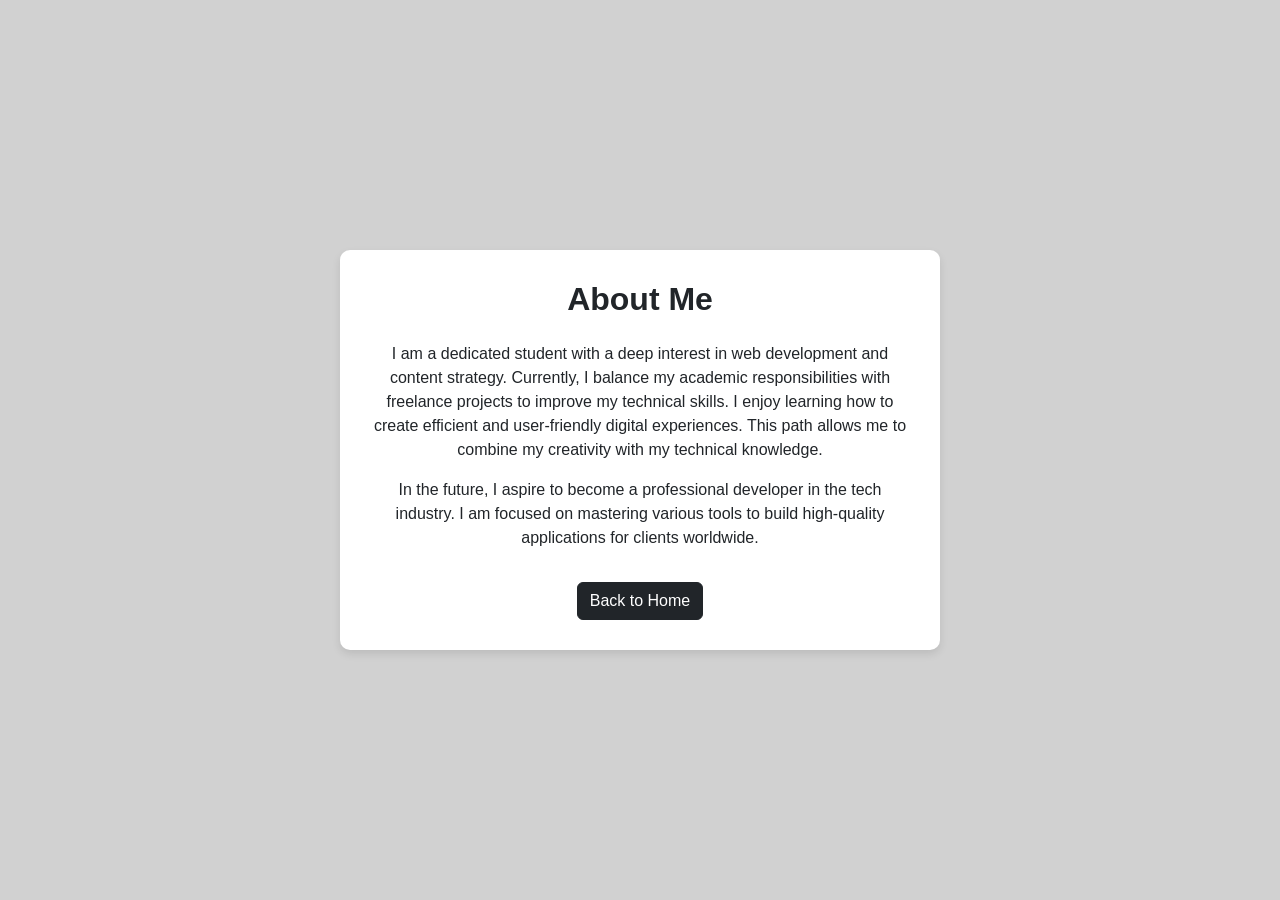
==== about.html @ aa390c67 "- Created about.html with personal introduction and navigation - Created contacts.html with contact " ====
<!DOCTYPE html>
<html lang="en">
<head>
    <meta charset="UTF-8">
    <meta name="viewport" content="width=device-width, initial-scale=1.0">
    <title>About Me</title>
    <link href="https://cdn.jsdelivr.net/npm/bootstrap@5.3.0/dist/css/bootstrap.min.css" rel="stylesheet">
    <link rel="stylesheet" href="style.css">
</head>
<body>
    <div class="main-container">
        <div class="content-box">
            <h2 class="fw-bold mb-4">About Me</h2>
            <p>I am a dedicated student with a deep interest in web development and content strategy. Currently, I balance my academic responsibilities with freelance projects to improve my technical skills. I enjoy learning how to create efficient and user-friendly digital experiences. This path allows me to combine my creativity with my technical knowledge.</p>
            
            <p>In the future, I aspire to become a professional developer in the tech industry. I am focused on mastering various tools to build high-quality applications for clients worldwide.</p>
            
            <a href="index.html" class="btn btn-dark mt-3">Back to Home</a>
        </div>
    </div>
</body>
</html>
---- style.css ----
/* Basic Global Styles */
body {
    font-family: 'Poppins', sans-serif;
    background-color: #d1d1d1; /* The grey background from your photo */
    margin: 0;
    padding: 0;
}

.main-container {
    min-height: 100vh;
    display: flex;
    flex-direction: column;
    align-items: center;
    justify-content: center;
    padding: 20px;
}

/* Home Page Image */
.profile-img {
    width: 180px;
    height: 180px;
    object-fit: cover;
    border-radius: 50%;
    border: 4px solid #fff;
    margin-bottom: 15px;
}

/* Buttons that match your reference image */
.btn-custom {
    background-color: #555555;
    color: white !important;
    width: 100%;
    max-width: 320px;
    margin: 10px 0;
    padding: 12px;
    text-decoration: none;
    display: block;
    border-radius: 5px;
    text-align: center;
    transition: 0.3s;
}

.btn-custom:hover {
    background-color: #333333;
}

/* Content Box for other pages */
.content-box {
    background: #ffffff;
    padding: 30px;
    border-radius: 10px;
    max-width: 600px;
    width: 90%;
    text-align: center;
    box-shadow: 0 4px 8px rgba(0,0,0,0.1);
}

/* Consistent Tech Logos (Requirement) */
.tech-logo {
    width: 70px;
    height: 70px;
    margin: 10px;
}

/* Cert Image Responsiveness */
.cert-img {
    max-width: 100%;
    height: auto;
    cursor: pointer;
    border: 1px solid #ddd;
}
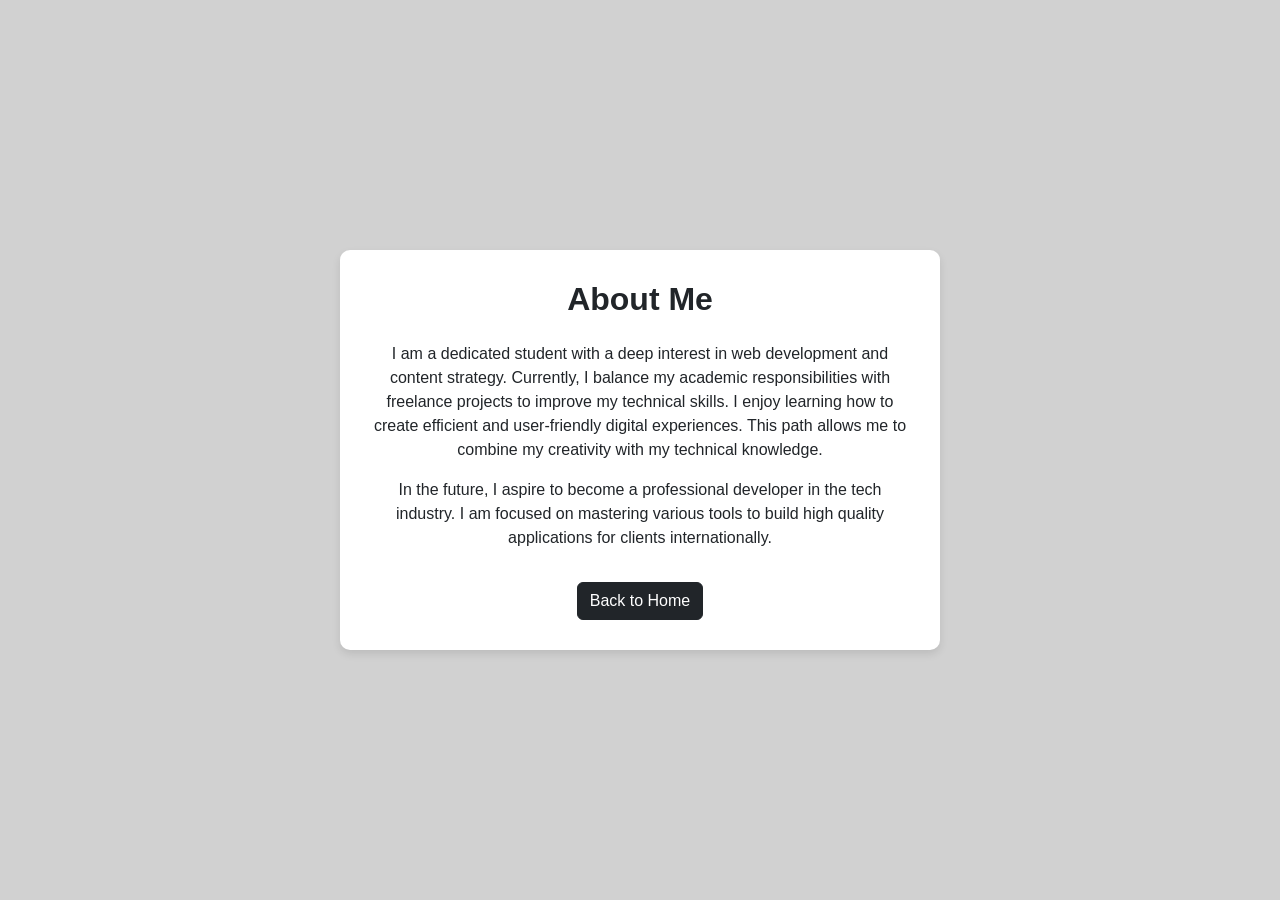
==== commit 3e91eb74: "edited content on about.html" ====
--- a/about.html
+++ b/about.html
@@ -13,7 +13,7 @@
             <h2 class="fw-bold mb-4">About Me</h2>
             <p>I am a dedicated student with a deep interest in web development and content strategy. Currently, I balance my academic responsibilities with freelance projects to improve my technical skills. I enjoy learning how to create efficient and user-friendly digital experiences. This path allows me to combine my creativity with my technical knowledge.</p>
             
-            <p>In the future, I aspire to become a professional developer in the tech industry. I am focused on mastering various tools to build high-quality applications for clients worldwide.</p>
+            <p>In the future, I aspire to become a professional developer in the tech industry. I am focused on mastering various tools to build high quality applications for clients internationally.</p>
             
             <a href="index.html" class="btn btn-dark mt-3">Back to Home</a>
         </div>
--- a/style.css
+++ b/style.css
@@ -1,7 +1,6 @@
-/* Basic Global Styles */
 body {
     font-family: 'Poppins', sans-serif;
-    background-color: #d1d1d1; /* The grey background from your photo */
+    background-color: #d1d1d1; 
     margin: 0;
     padding: 0;
 }
@@ -15,7 +14,7 @@
     padding: 20px;
 }
 
-/* Home Page Image */
+
 .profile-img {
     width: 180px;
     height: 180px;
@@ -25,7 +24,7 @@
     margin-bottom: 15px;
 }
 
-/* Buttons that match your reference image */
+
 .btn-custom {
     background-color: #555555;
     color: white !important;
@@ -44,7 +43,7 @@
     background-color: #333333;
 }
 
-/* Content Box for other pages */
+
 .content-box {
     background: #ffffff;
     padding: 30px;
@@ -55,17 +54,17 @@
     box-shadow: 0 4px 8px rgba(0,0,0,0.1);
 }
 
-/* Consistent Tech Logos (Requirement) */
+
 .tech-logo {
     width: 70px;
     height: 70px;
     margin: 10px;
 }
 
-/* Cert Image Responsiveness */
+
 .cert-img {
     max-width: 100%;
     height: auto;
     cursor: pointer;
     border: 1px solid #ddd;
-}+}
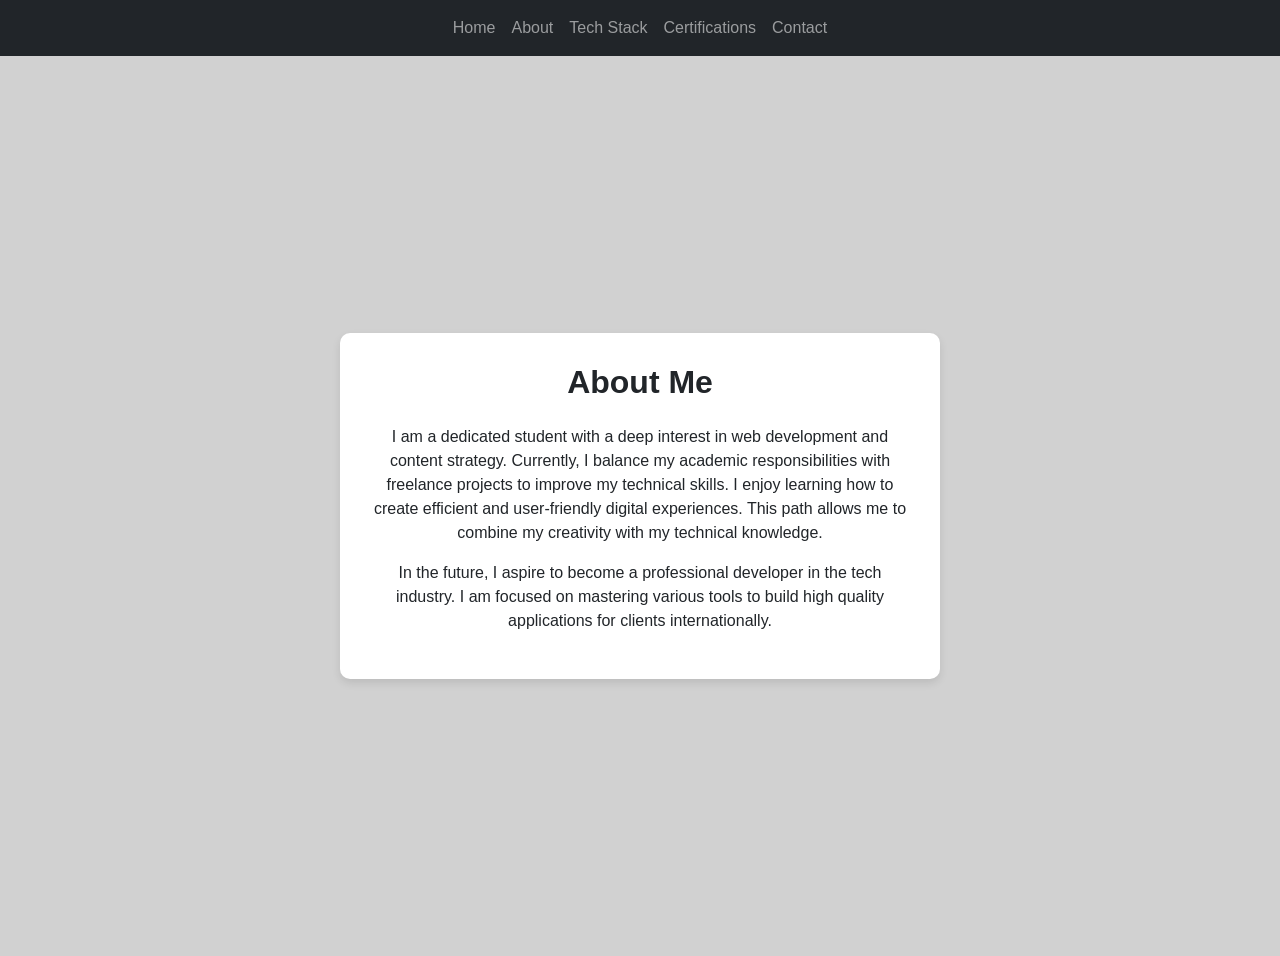
==== commit 7d5bc5df: "implemented a navigation bar and added name after page title" ====
--- a/about.html
+++ b/about.html
@@ -3,19 +3,28 @@
 <head>
     <meta charset="UTF-8">
     <meta name="viewport" content="width=device-width, initial-scale=1.0">
-    <title>About Me</title>
+    <title>About Me | Anthony Karl Martinez</title>
     <link href="https://cdn.jsdelivr.net/npm/bootstrap@5.3.0/dist/css/bootstrap.min.css" rel="stylesheet">
     <link rel="stylesheet" href="style.css">
 </head>
 <body>
+    <nav class="navbar navbar-expand-lg navbar-dark bg-dark">
+  <div class="container justify-content-center">
+    <div class="navbar-nav">
+      <a class="nav-link" href="index.html">Home</a>
+      <a class="nav-link" href="about.html">About</a>
+      <a class="nav-link" href="techstack.html">Tech Stack</a>
+      <a class="nav-link" href="certifications.html">Certifications</a>
+      <a class="nav-link" href="contacts.html">Contact</a>
+    </div>
+  </div>
+</nav>
     <div class="main-container">
         <div class="content-box">
             <h2 class="fw-bold mb-4">About Me</h2>
             <p>I am a dedicated student with a deep interest in web development and content strategy. Currently, I balance my academic responsibilities with freelance projects to improve my technical skills. I enjoy learning how to create efficient and user-friendly digital experiences. This path allows me to combine my creativity with my technical knowledge.</p>
             
             <p>In the future, I aspire to become a professional developer in the tech industry. I am focused on mastering various tools to build high quality applications for clients internationally.</p>
-            
-            <a href="index.html" class="btn btn-dark mt-3">Back to Home</a>
         </div>
     </div>
 </body>
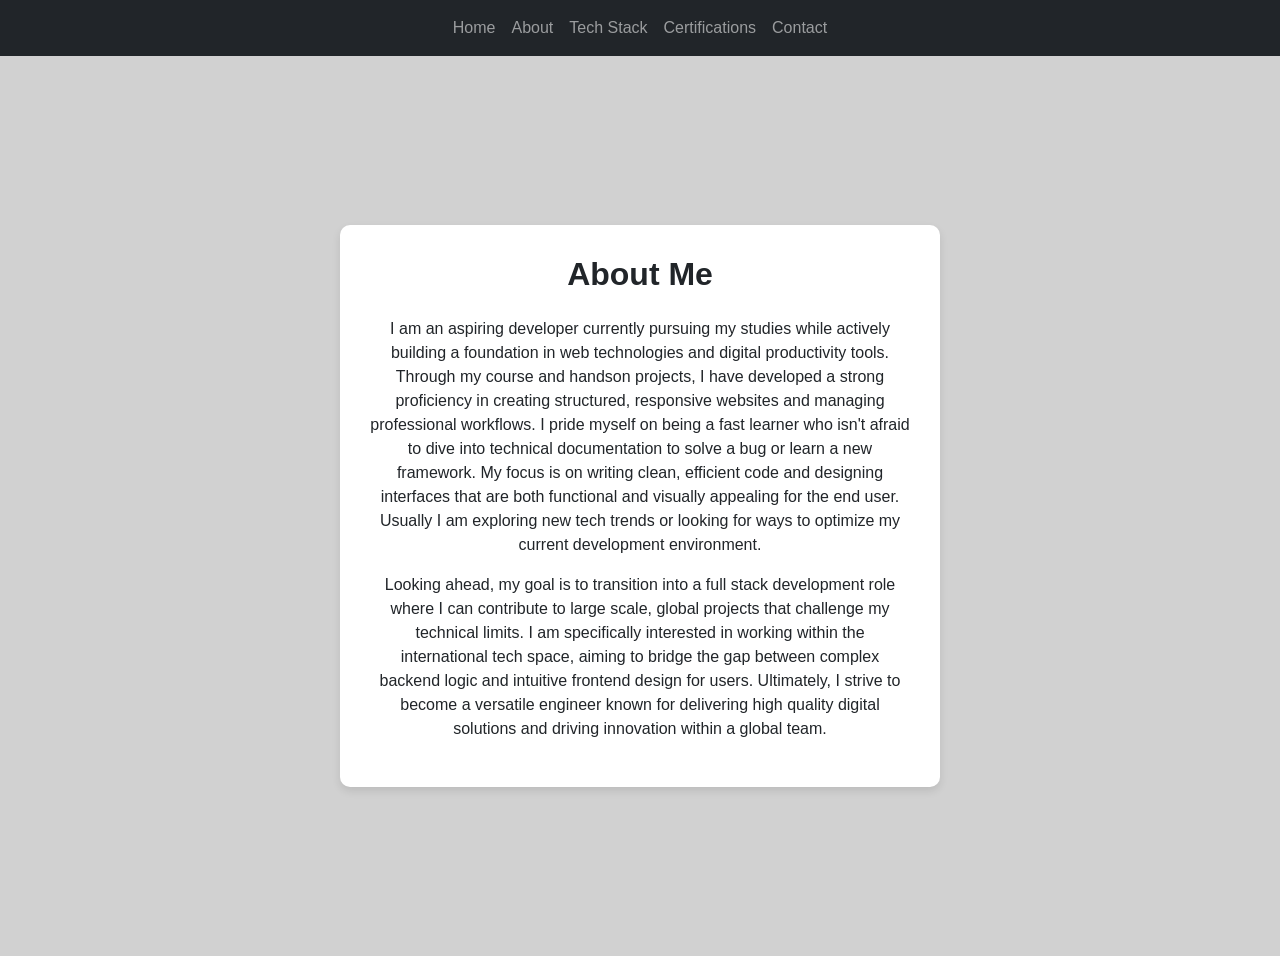
==== commit a780f11a: "changed and added more details in about me" ====
--- a/about.html
+++ b/about.html
@@ -6,25 +6,31 @@
     <title>About Me | Anthony Karl Martinez</title>
     <link href="https://cdn.jsdelivr.net/npm/bootstrap@5.3.0/dist/css/bootstrap.min.css" rel="stylesheet">
     <link rel="stylesheet" href="style.css">
+    <script src="https://cdn.jsdelivr.net/npm/bootstrap@5.3.0/dist/js/bootstrap.bundle.min.js"></script>
 </head>
 <body>
-    <nav class="navbar navbar-expand-lg navbar-dark bg-dark">
-  <div class="container justify-content-center">
-    <div class="navbar-nav">
-      <a class="nav-link" href="index.html">Home</a>
-      <a class="nav-link" href="about.html">About</a>
-      <a class="nav-link" href="techstack.html">Tech Stack</a>
-      <a class="nav-link" href="certifications.html">Certifications</a>
-      <a class="nav-link" href="contacts.html">Contact</a>
+<nav class="navbar navbar-expand-lg navbar-dark bg-dark">
+  <div class="container-fluid">
+    <button class="navbar-toggler ms-auto" type="button" data-bs-toggle="collapse" data-bs-target="#navbarNav" aria-controls="navbarNav" aria-expanded="false" aria-label="Toggle navigation">
+      <span class="navbar-toggler-icon"></span>
+    </button>
+    <div class="collapse navbar-collapse" id="navbarNav">
+      <div class="navbar-nav mx-auto text-center">
+        <a class="nav-link" href="index.html">Home</a>
+        <a class="nav-link" href="about.html">About</a>
+        <a class="nav-link" href="techstack.html">Tech Stack</a>
+        <a class="nav-link" href="certifications.html">Certifications</a>
+        <a class="nav-link" href="contacts.html">Contact</a>
+      </div>
     </div>
   </div>
 </nav>
     <div class="main-container">
         <div class="content-box">
             <h2 class="fw-bold mb-4">About Me</h2>
-            <p>I am a dedicated student with a deep interest in web development and content strategy. Currently, I balance my academic responsibilities with freelance projects to improve my technical skills. I enjoy learning how to create efficient and user-friendly digital experiences. This path allows me to combine my creativity with my technical knowledge.</p>
+            <p>I am an aspiring developer currently pursuing my studies while actively building a foundation in web technologies and digital productivity tools. Through my course and handson projects, I have developed a strong proficiency in creating structured, responsive websites and managing professional workflows. I pride myself on being a fast learner who isn't afraid to dive into technical documentation to solve a bug or learn a new framework. My focus is on writing clean, efficient code and designing interfaces that are both functional and visually appealing for the end user. Usually I am exploring new tech trends or looking for ways to optimize my current development environment.</p>
             
-            <p>In the future, I aspire to become a professional developer in the tech industry. I am focused on mastering various tools to build high quality applications for clients internationally.</p>
+            <p>Looking ahead, my goal is to transition into a full stack development role where I can contribute to large scale, global projects that challenge my technical limits. I am specifically interested in working within the international tech space, aiming to bridge the gap between complex backend logic and intuitive frontend design for users. Ultimately, I strive to become a versatile engineer known for delivering high quality digital solutions and driving innovation within a global team.</p>
         </div>
     </div>
 </body>
--- a/style.css
+++ b/style.css
@@ -62,9 +62,20 @@
 }
 
 
-.cert-img {
-    max-width: 100%;
+.cert-thumbnail {
+    transition: all 0.3s ease;
+    cursor: zoom-in; 
+    border: 1px solid #ddd;
+    border-radius: 8px;
+    width: 100%;
+    max-width: 500px; 
     height: auto;
-    cursor: pointer;
-    border: 1px solid #ddd;
+    display: block;
+    margin: 0 auto;
 }
+
+.cert-thumbnail:hover {
+    transform: scale(1.03);
+    filter: brightness(90%); 
+    box-shadow: 0 10px 25px rgba(0,0,0,0.2);
+}
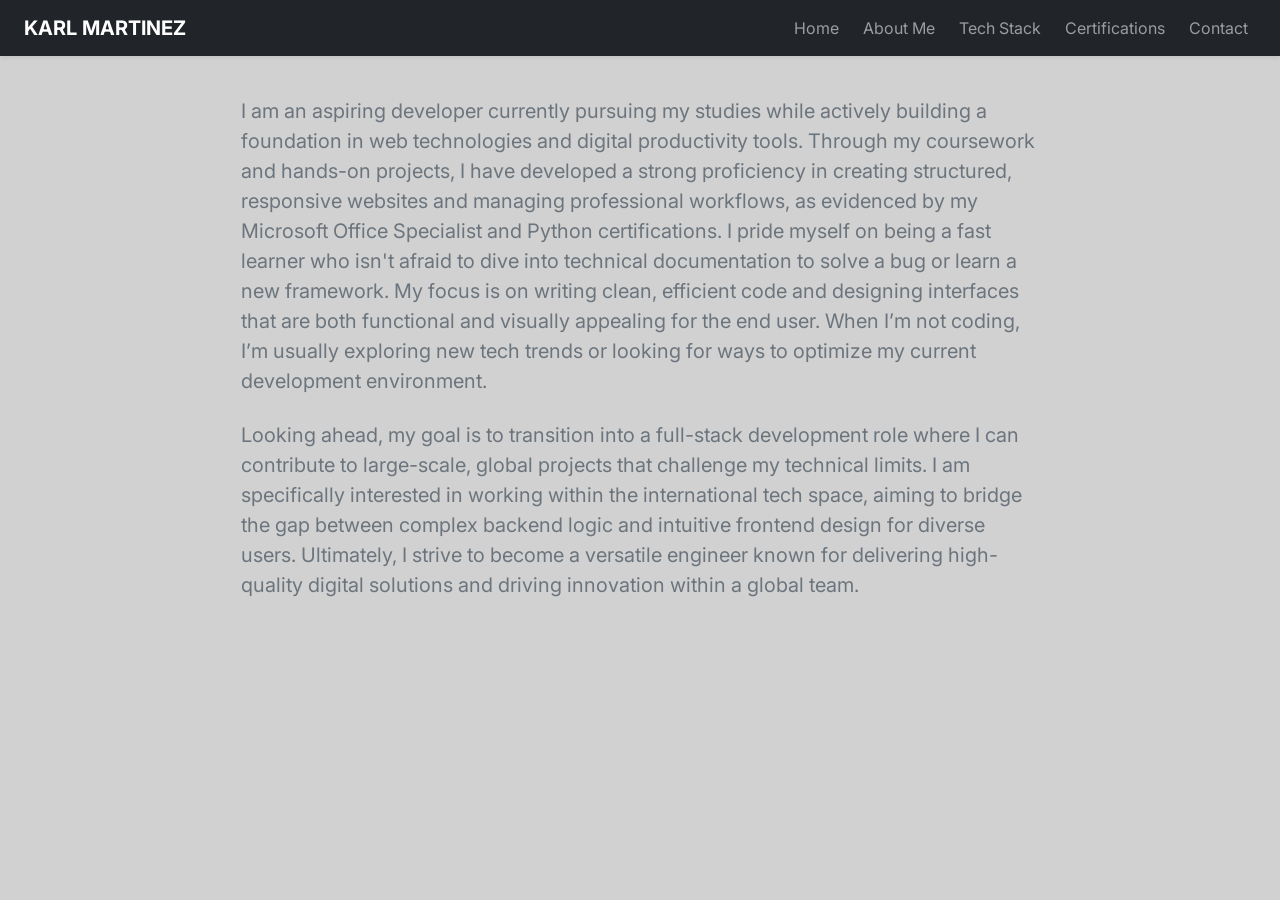
==== commit 6f5b0fb6: "fixed the content to always start from the top and added navbar text and used a google fonts also ch" ====
--- a/about.html
+++ b/about.html
@@ -9,29 +9,41 @@
     <script src="https://cdn.jsdelivr.net/npm/bootstrap@5.3.0/dist/js/bootstrap.bundle.min.js"></script>
 </head>
 <body>
-<nav class="navbar navbar-expand-lg navbar-dark bg-dark">
-  <div class="container-fluid">
-    <button class="navbar-toggler ms-auto" type="button" data-bs-toggle="collapse" data-bs-target="#navbarNav" aria-controls="navbarNav" aria-expanded="false" aria-label="Toggle navigation">
-      <span class="navbar-toggler-icon"></span>
-    </button>
-    <div class="collapse navbar-collapse" id="navbarNav">
-      <div class="navbar-nav mx-auto text-center">
-        <a class="nav-link" href="index.html">Home</a>
-        <a class="nav-link" href="about.html">About</a>
-        <a class="nav-link" href="techstack.html">Tech Stack</a>
-        <a class="nav-link" href="certifications.html">Certifications</a>
-        <a class="nav-link" href="contacts.html">Contact</a>
-      </div>
+<nav class="navbar navbar-expand-lg navbar-dark bg-dark shadow-sm">
+        <div class="container-fluid px-4">
+            <a class="navbar-brand fw-bold text-uppercase" href="index.html">Karl Martinez</a>
+            <button class="navbar-toggler border-0" type="button" data-bs-toggle="collapse" data-bs-target="#navbarNav">
+                <span class="navbar-toggler-icon"></span>
+            </button>
+            <div class="collapse navbar-collapse" id="navbarNav">
+                <ul class="navbar-nav ms-auto gap-2">
+                    <li class="nav-item"><a class="nav-link" href="index.html">Home</a></li>
+                    <li class="nav-item"><a class="nav-link" href="about.html">About Me</a></li>
+                    <li class="nav-item"><a class="nav-link" href="techstack.html">Tech Stack</a></li>
+                    <li class="nav-item"><a class="nav-link" href="certifications.html">Certifications</a></li>
+                    <li class="nav-item"><a class="nav-link" href="contacts.html">Contact</a></li>
+                </ul>
+            </div>
+        </div>
+    </nav>
+
+    <div class="main-content-wrapper">
+        <main class="w-100 px-4">
+            <div class="row mx-0 justify-content-center">
+                <div class="col-12 col-lg-8">
+                    <article class="custom-card">
+                        <p class="text-secondary fs-5 mb-4">
+                            I am an aspiring developer currently pursuing my studies while actively building a foundation in web technologies and digital productivity tools. Through my coursework and hands-on projects, I have developed a strong proficiency in creating structured, responsive websites and managing professional workflows, as evidenced by my Microsoft Office Specialist and Python certifications. I pride myself on being a fast learner who isn't afraid to dive into technical documentation to solve a bug or learn a new framework. My focus is on writing clean, efficient code and designing interfaces that are both functional and visually appealing for the end user. When I’m not coding, I’m usually exploring new tech trends or looking for ways to optimize my current development environment.
+                        </p>
+                        <p class="text-secondary fs-5 mb-0">
+                            Looking ahead, my goal is to transition into a full-stack development role where I can contribute to large-scale, global projects that challenge my technical limits. I am specifically interested in working within the international tech space, aiming to bridge the gap between complex backend logic and intuitive frontend design for diverse users. Ultimately, I strive to become a versatile engineer known for delivering high-quality digital solutions and driving innovation within a global team.
+                        </p>
+                    </article>
+                </div>
+            </div>
+        </main>
     </div>
-  </div>
-</nav>
-    <div class="main-container">
-        <div class="content-box">
-            <h2 class="fw-bold mb-4">About Me</h2>
-            <p>I am an aspiring developer currently pursuing my studies while actively building a foundation in web technologies and digital productivity tools. Through my course and handson projects, I have developed a strong proficiency in creating structured, responsive websites and managing professional workflows. I pride myself on being a fast learner who isn't afraid to dive into technical documentation to solve a bug or learn a new framework. My focus is on writing clean, efficient code and designing interfaces that are both functional and visually appealing for the end user. Usually I am exploring new tech trends or looking for ways to optimize my current development environment.</p>
-            
-            <p>Looking ahead, my goal is to transition into a full stack development role where I can contribute to large scale, global projects that challenge my technical limits. I am specifically interested in working within the international tech space, aiming to bridge the gap between complex backend logic and intuitive frontend design for users. Ultimately, I strive to become a versatile engineer known for delivering high quality digital solutions and driving innovation within a global team.</p>
-        </div>
-    </div>
+
+    <script src="https://cdn.jsdelivr.net/npm/bootstrap@5.3.0/dist/js/bootstrap.bundle.min.js"></script>
 </body>
 </html>
--- a/style.css
+++ b/style.css
@@ -1,8 +1,16 @@
-body {
-    font-family: 'Poppins', sans-serif;
-    background-color: #d1d1d1; 
+@import url('https://fonts.googleapis.com/css2?family=Inter:wght@300;400;600;700&display=swap');
+
+* {
+    box-sizing: border-box;
     margin: 0;
     padding: 0;
+}
+
+body {
+    font-family: 'Inter', sans-serif;
+    background-color: #d1d1d1; 
+    padding-top: 0 !important; 
+    margin-top: 0 !important;
 }
 
 .main-container {
@@ -79,3 +87,76 @@
     filter: brightness(90%); 
     box-shadow: 0 10px 25px rgba(0,0,0,0.2);
 }
+
+.tech-card {
+    background: #ffffff;
+    border: none;
+    border-radius: 12px;
+    box-shadow: 0 4px 12px rgba(0, 0, 0, 0.05);
+    padding: 1.5rem;
+    text-align: center;
+    height: 100%;
+    display: flex;
+    flex-direction: column;
+    align-items: center;
+    justify-content: center;
+    transition: transform 0.25s ease, box-shadow 0.25s ease;
+}
+
+.tech-card:hover {
+    transform: translateY(-5px);
+    box-shadow: 0 8px 20px rgba(0, 0, 0, 0.1);
+}
+
+.tech-icon {
+    width: 65px;
+    height: 65px;
+    object-fit: contain;
+    margin-bottom: 0.75rem;
+}
+
+.tech-card p {
+    font-weight: 600;
+    font-size: 0.95rem;
+    color: #495057;
+    margin-bottom: 0;
+}
+
+@media (max-width: 991.98px) {
+    .navbar-collapse {
+        position: absolute;
+        top: 100%; 
+        left: 0;
+        right: 0;
+        z-index: 1050; 
+        background-color: #212529; 
+        padding: 1rem 1.5rem;
+        box-shadow: 0 8px 16px rgba(0, 0, 0, 0.15); 
+    }
+    
+    
+    .navbar .container-fluid {
+        position: relative;
+    }
+}
+
+.main-content-wrapper {
+    padding-top: 2.5rem; /* Creates clean breathing room right under the navbar line */
+    padding-bottom: 4rem;
+}
+
+/* Page Headers - Clean layout consistency */
+.page-header {
+    background-color: #ffffff;
+    border-bottom: 1px solid #dee2e6;
+    padding: 3rem 0;
+    margin-bottom: 2.5rem;
+    text-align: center;
+}
+
+.page-header h1 {
+    font-weight: 700;
+    font-size: 2.5rem;
+    color: #111111;
+    letter-spacing: -0.5px;
+}
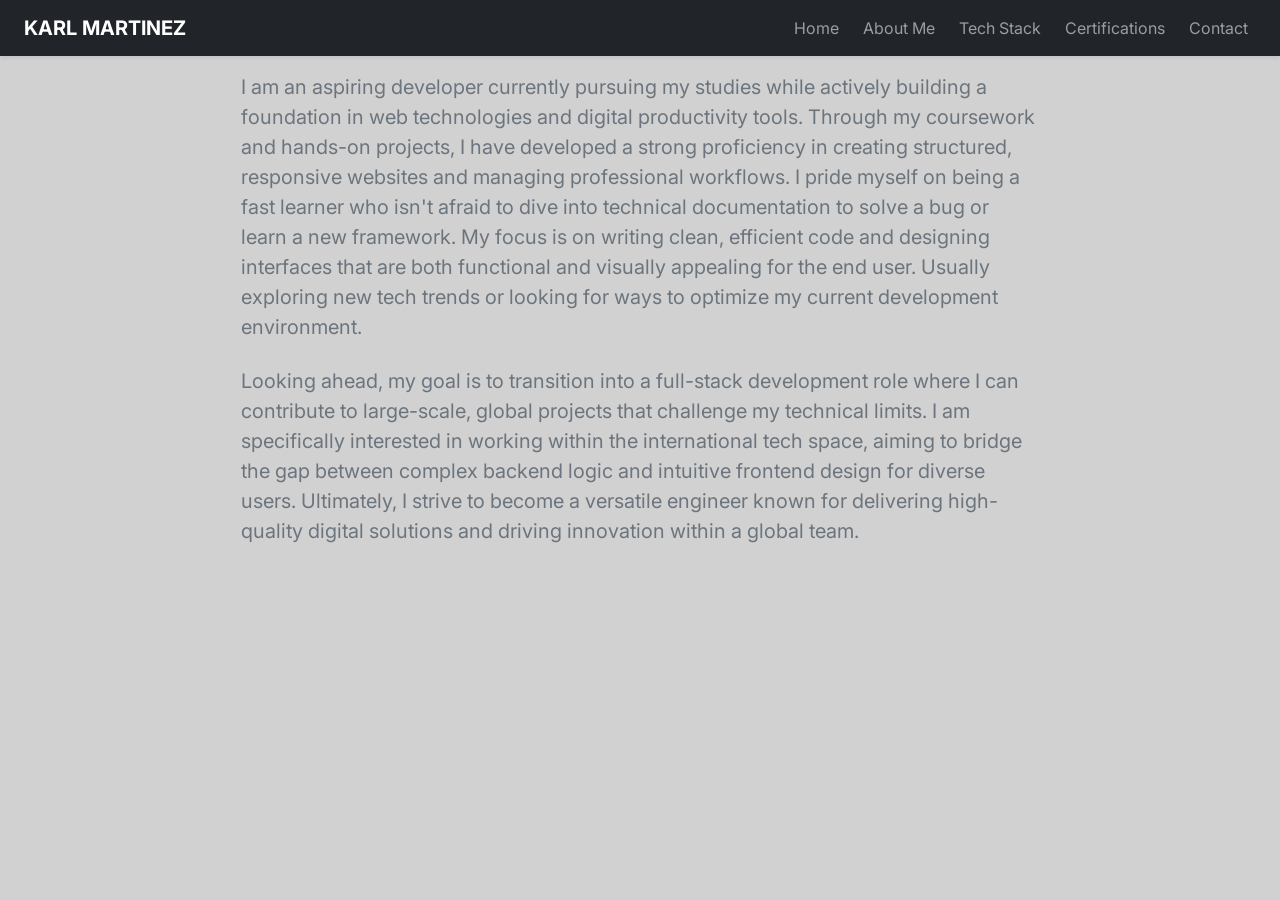
==== commit cc4458a2: "fixed my html indent lines" ====
--- a/about.html
+++ b/about.html
@@ -1,49 +1,62 @@
 <!DOCTYPE html>
 <html lang="en">
+
 <head>
-    <meta charset="UTF-8">
-    <meta name="viewport" content="width=device-width, initial-scale=1.0">
-    <title>About Me | Anthony Karl Martinez</title>
-    <link href="https://cdn.jsdelivr.net/npm/bootstrap@5.3.0/dist/css/bootstrap.min.css" rel="stylesheet">
-    <link rel="stylesheet" href="style.css">
-    <script src="https://cdn.jsdelivr.net/npm/bootstrap@5.3.0/dist/js/bootstrap.bundle.min.js"></script>
+  <meta charset="UTF-8">
+  <meta name="viewport" content="width=device-width, initial-scale=1.0">
+  <title>About Me | Anthony Karl Martinez</title>
+  <link href="https://cdn.jsdelivr.net/npm/bootstrap@5.3.0/dist/css/bootstrap.min.css" rel="stylesheet">
+  <link rel="stylesheet" href="style.css">
+  <script src="https://cdn.jsdelivr.net/npm/bootstrap@5.3.0/dist/js/bootstrap.bundle.min.js"></script>
 </head>
+
 <body>
-<nav class="navbar navbar-expand-lg navbar-dark bg-dark shadow-sm">
-        <div class="container-fluid px-4">
-            <a class="navbar-brand fw-bold text-uppercase" href="index.html">Karl Martinez</a>
-            <button class="navbar-toggler border-0" type="button" data-bs-toggle="collapse" data-bs-target="#navbarNav">
-                <span class="navbar-toggler-icon"></span>
-            </button>
-            <div class="collapse navbar-collapse" id="navbarNav">
-                <ul class="navbar-nav ms-auto gap-2">
-                    <li class="nav-item"><a class="nav-link" href="index.html">Home</a></li>
-                    <li class="nav-item"><a class="nav-link" href="about.html">About Me</a></li>
-                    <li class="nav-item"><a class="nav-link" href="techstack.html">Tech Stack</a></li>
-                    <li class="nav-item"><a class="nav-link" href="certifications.html">Certifications</a></li>
-                    <li class="nav-item"><a class="nav-link" href="contacts.html">Contact</a></li>
-                </ul>
-            </div>
+  <nav class="navbar navbar-expand-lg navbar-dark bg-dark shadow-sm">
+    <div class="container-fluid px-4">
+      <a class="navbar-brand fw-bold text-uppercase" href="index.html">Karl Martinez</a>
+      <button class="navbar-toggler border-0" type="button" data-bs-toggle="collapse" data-bs-target="#navbarNav">
+        <span class="navbar-toggler-icon"></span>
+      </button>
+      <div class="collapse navbar-collapse" id="navbarNav">
+        <ul class="navbar-nav ms-auto gap-2">
+          <li class="nav-item"><a class="nav-link" href="index.html">Home</a></li>
+          <li class="nav-item"><a class="nav-link" href="about.html">About Me</a></li>
+          <li class="nav-item"><a class="nav-link" href="techstack.html">Tech Stack</a></li>
+          <li class="nav-item"><a class="nav-link" href="certifications.html">Certifications</a></li>
+          <li class="nav-item"><a class="nav-link" href="contacts.html">Contact</a></li>
+        </ul>
+      </div>
+    </div>
+  </nav>
+
+  <div class="main-content-wrapper">
+    <main class="w-100 px-4">
+      <div class="row mx-0 justify-content-center">
+        <div class="col-12 col-lg-8">
+          <article class="custom-card">
+            <p class="text-secondary fs-5 mb-4">
+              I am an aspiring developer currently pursuing my studies while actively building a foundation in web
+              technologies and digital productivity tools. Through my coursework and hands-on projects, I have developed
+              a strong proficiency in creating structured, responsive websites and managing professional workflows. I
+              pride myself on being a fast learner who isn't afraid to dive into technical documentation to solve a bug
+              or learn a new framework. My focus is on writing clean, efficient code and designing interfaces that are
+              both functional and visually appealing for the end user. Usually exploring new
+              tech trends or looking for ways to optimize my current development environment.
+            </p>
+            <p class="text-secondary fs-5 mb-0">
+              Looking ahead, my goal is to transition into a full-stack development role where I can contribute to
+              large-scale, global projects that challenge my technical limits. I am specifically interested in working
+              within the international tech space, aiming to bridge the gap between complex backend logic and intuitive
+              frontend design for diverse users. Ultimately, I strive to become a versatile engineer known for
+              delivering high-quality digital solutions and driving innovation within a global team.
+            </p>
+          </article>
         </div>
-    </nav>
+      </div>
+    </main>
+  </div>
 
-    <div class="main-content-wrapper">
-        <main class="w-100 px-4">
-            <div class="row mx-0 justify-content-center">
-                <div class="col-12 col-lg-8">
-                    <article class="custom-card">
-                        <p class="text-secondary fs-5 mb-4">
-                            I am an aspiring developer currently pursuing my studies while actively building a foundation in web technologies and digital productivity tools. Through my coursework and hands-on projects, I have developed a strong proficiency in creating structured, responsive websites and managing professional workflows, as evidenced by my Microsoft Office Specialist and Python certifications. I pride myself on being a fast learner who isn't afraid to dive into technical documentation to solve a bug or learn a new framework. My focus is on writing clean, efficient code and designing interfaces that are both functional and visually appealing for the end user. When I’m not coding, I’m usually exploring new tech trends or looking for ways to optimize my current development environment.
-                        </p>
-                        <p class="text-secondary fs-5 mb-0">
-                            Looking ahead, my goal is to transition into a full-stack development role where I can contribute to large-scale, global projects that challenge my technical limits. I am specifically interested in working within the international tech space, aiming to bridge the gap between complex backend logic and intuitive frontend design for diverse users. Ultimately, I strive to become a versatile engineer known for delivering high-quality digital solutions and driving innovation within a global team.
-                        </p>
-                    </article>
-                </div>
-            </div>
-        </main>
-    </div>
+  <script src="https://cdn.jsdelivr.net/npm/bootstrap@5.3.0/dist/js/bootstrap.bundle.min.js"></script>
+</body>
 
-    <script src="https://cdn.jsdelivr.net/npm/bootstrap@5.3.0/dist/js/bootstrap.bundle.min.js"></script>
-</body>
 </html>
--- a/style.css
+++ b/style.css
@@ -1,4 +1,4 @@
-@import url('https://fonts.googleapis.com/css2?family=Inter:wght@300;400;600;700&display=swap');
+@import url('https://fonts.googleapis.com/css2?family=Inter:wght=300;400;600;700&display=swap');
 
 * {
     box-sizing: border-box;
@@ -7,7 +7,7 @@
 }
 
 body {
-    font-family: 'Inter', sans-serif;
+    font-family: 'Inter', -apple-system, BlinkMacSystemFont, "Segoe UI", Roboto, sans-serif !important; 
     background-color: #d1d1d1; 
     padding-top: 0 !important; 
     margin-top: 0 !important;
@@ -22,6 +22,45 @@
     padding: 20px;
 }
 
+.main-content-wrapper {
+    padding-top: 0; 
+    padding-bottom: 4rem;
+}
+
+.content-box {
+    background: #ffffff;
+    padding: 30px;
+    border-radius: 10px;
+    max-width: 600px;
+    width: 90%;
+    text-align: center;
+    box-shadow: 0 4px 8px rgba(0,0,0,0.1);
+}
+
+.custom-card {
+    background: transparent !important;
+    border: none !important;
+    box-shadow: none !important;
+    padding: 1rem 0;
+    transition: none !important;
+}
+
+.page-header {
+    background-color: transparent !important; 
+    border-bottom: none !important;           
+    padding: 3rem 0 1rem 0;                  
+    margin-top: 1rem;                       
+    margin-bottom: 1rem;                    
+    text-align: center;
+    width: 100%;
+}
+
+.page-header h1 {
+    font-weight: 700;
+    font-size: 2.75rem;
+    color: #111111;
+    letter-spacing: -0.75px;
+}
 
 .profile-img {
     width: 180px;
@@ -31,7 +70,6 @@
     border: 4px solid #fff;
     margin-bottom: 15px;
 }
-
 
 .btn-custom {
     background-color: #555555;
@@ -51,41 +89,10 @@
     background-color: #333333;
 }
 
-
-.content-box {
-    background: #ffffff;
-    padding: 30px;
-    border-radius: 10px;
-    max-width: 600px;
-    width: 90%;
-    text-align: center;
-    box-shadow: 0 4px 8px rgba(0,0,0,0.1);
-}
-
-
 .tech-logo {
     width: 70px;
     height: 70px;
     margin: 10px;
-}
-
-
-.cert-thumbnail {
-    transition: all 0.3s ease;
-    cursor: zoom-in; 
-    border: 1px solid #ddd;
-    border-radius: 8px;
-    width: 100%;
-    max-width: 500px; 
-    height: auto;
-    display: block;
-    margin: 0 auto;
-}
-
-.cert-thumbnail:hover {
-    transform: scale(1.03);
-    filter: brightness(90%); 
-    box-shadow: 0 10px 25px rgba(0,0,0,0.2);
 }
 
 .tech-card {
@@ -122,6 +129,26 @@
     margin-bottom: 0;
 }
 
+.cert-thumbnail {
+    width: 100%;
+    height: 280px;             
+    object-fit: contain;       
+    background-color: #ffffff;
+    padding: 10px;
+    transition: all 0.3s ease;
+    cursor: zoom-in; 
+    border: 1px solid #ddd;
+    border-radius: 8px;
+    display: block;
+    margin: 0 auto;
+}
+
+.cert-thumbnail:hover {
+    transform: scale(1.03);
+    filter: brightness(90%); 
+    box-shadow: 0 10px 25px rgba(0,0,0,0.2);
+}
+
 @media (max-width: 991.98px) {
     .navbar-collapse {
         position: absolute;
@@ -134,29 +161,14 @@
         box-shadow: 0 8px 16px rgba(0, 0, 0, 0.15); 
     }
     
-    
     .navbar .container-fluid {
         position: relative;
     }
 }
 
-.main-content-wrapper {
-    padding-top: 2.5rem; /* Creates clean breathing room right under the navbar line */
-    padding-bottom: 4rem;
-}
-
-/* Page Headers - Clean layout consistency */
-.page-header {
-    background-color: #ffffff;
-    border-bottom: 1px solid #dee2e6;
-    padding: 3rem 0;
-    margin-bottom: 2.5rem;
-    text-align: center;
-}
-
-.page-header h1 {
-    font-weight: 700;
-    font-size: 2.5rem;
-    color: #111111;
-    letter-spacing: -0.5px;
+.about-text {
+    font-family: 'Inter', sans-serif !important;
+    color: #2b2b2b !important; 
+    font-size: 1.1rem;
+    line-height: 1.75;
 }
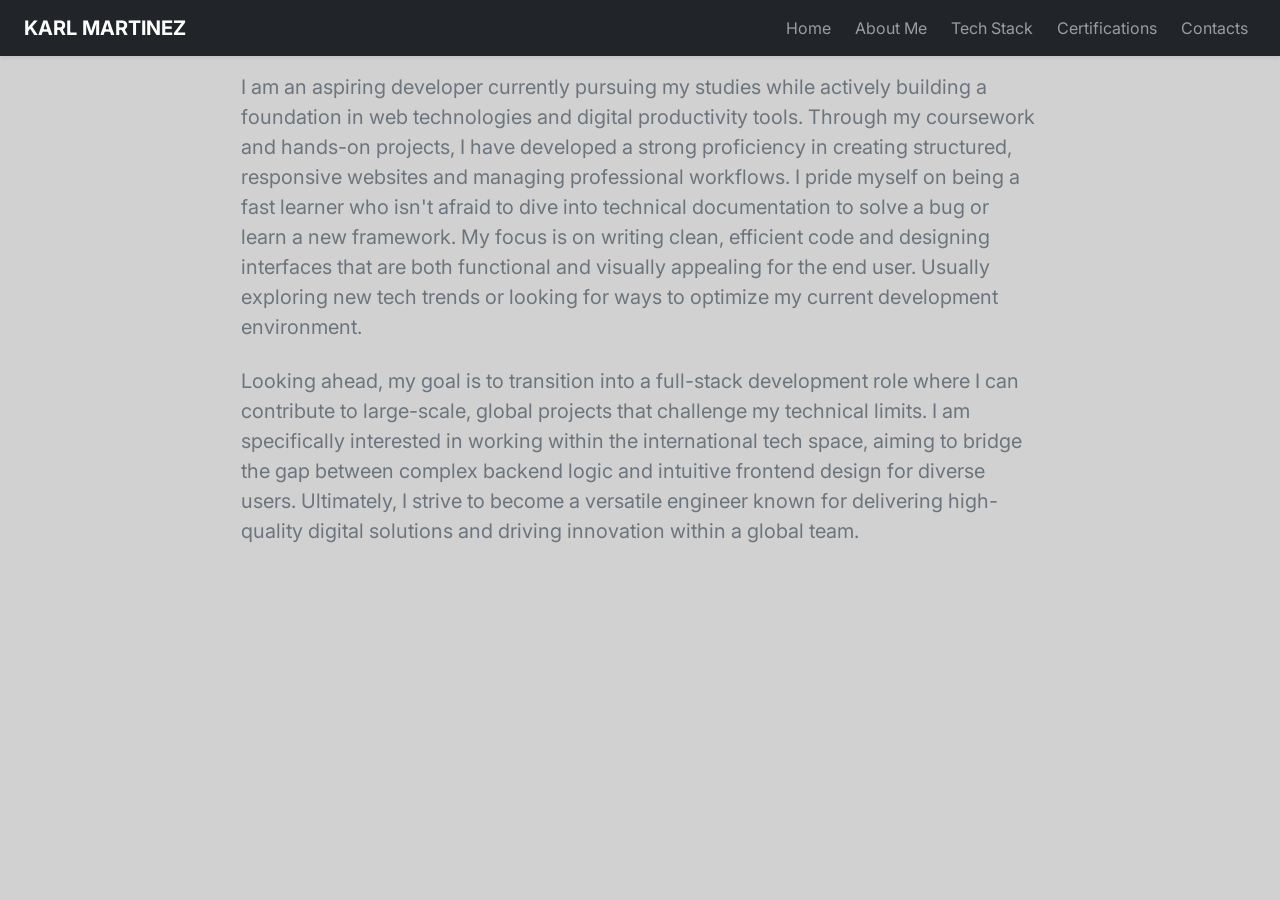
==== commit ce65282e: "fixed minor details on my navbar" ====
--- a/about.html
+++ b/about.html
@@ -23,7 +23,7 @@
           <li class="nav-item"><a class="nav-link" href="about.html">About Me</a></li>
           <li class="nav-item"><a class="nav-link" href="techstack.html">Tech Stack</a></li>
           <li class="nav-item"><a class="nav-link" href="certifications.html">Certifications</a></li>
-          <li class="nav-item"><a class="nav-link" href="contacts.html">Contact</a></li>
+          <li class="nav-item"><a class="nav-link" href="contacts.html">Contacts</a></li>
         </ul>
       </div>
     </div>
